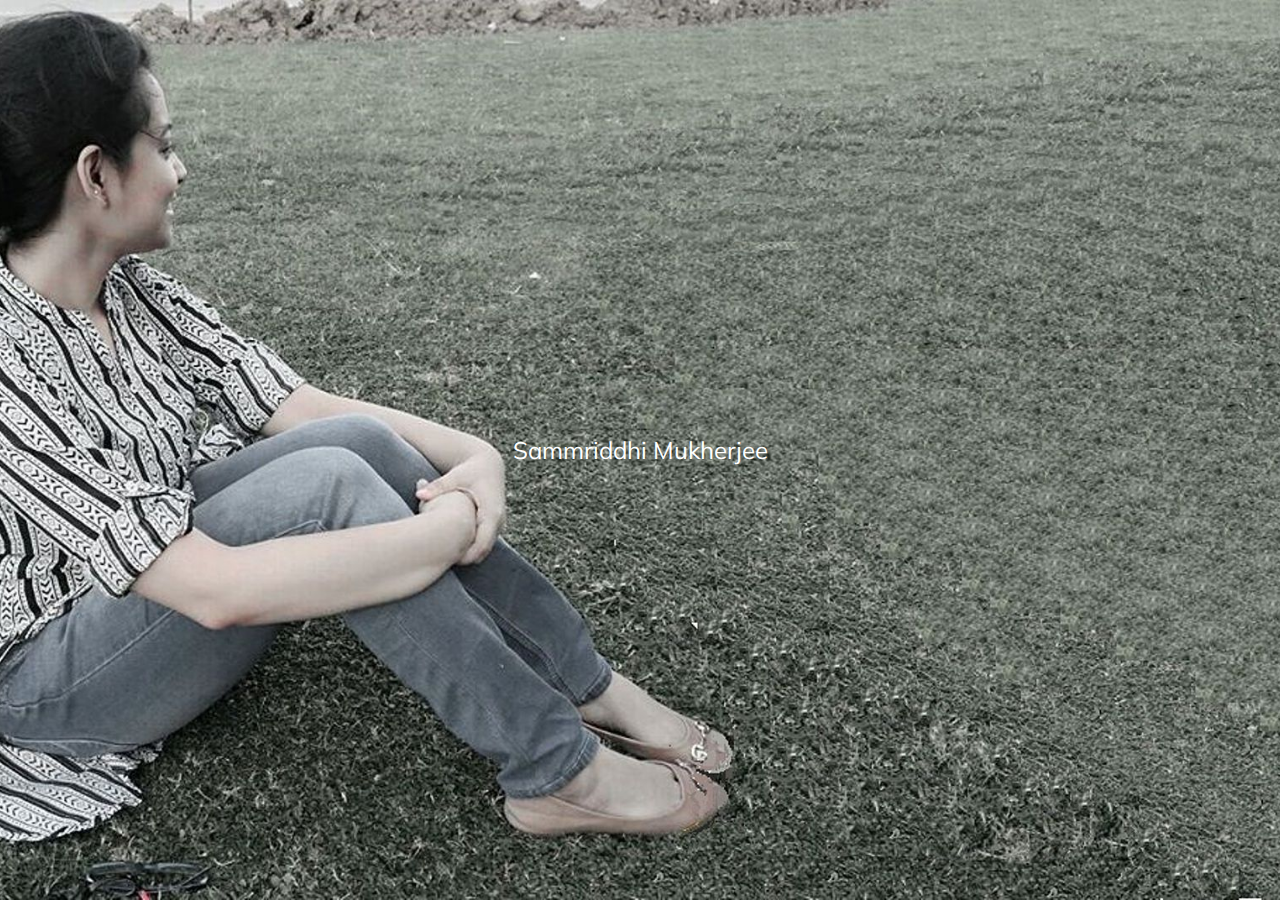
==== index.html @ 78b0314d "Update index.html" ====
<html>
<head>
  <title>Sammriddhi Mukherjee</title>
  <meta name="viewport" content="width=device-width, initial-scale=1.0">
  <link href="https://fonts.googleapis.com/css?family=Muli:900" rel="stylesheet">
  <style>
    @media only screen and (max-width: 500px) {
    body {
         background: url(bgm.jpg) center no-repeat fixed !important;
         background-size:  cover !important;
         }
    .container{margin:0 auto !important;}
    }
    body{
         display:flex;
         margin:0;
         padding:0;
         font-family: 'Muli', sans-serif;
         background: url(bgd.jpg) center no-repeat fixed;
         background-size: cover;

         color:white;
         font-size:1.5em;
     }
    .container{
         padding:10px;
         margin:auto auto;
']
    }
  </style>
 </head>
<body>
  <div class="container">
    Sammriddhi Mukherjee
  </div>
</body>
</html>
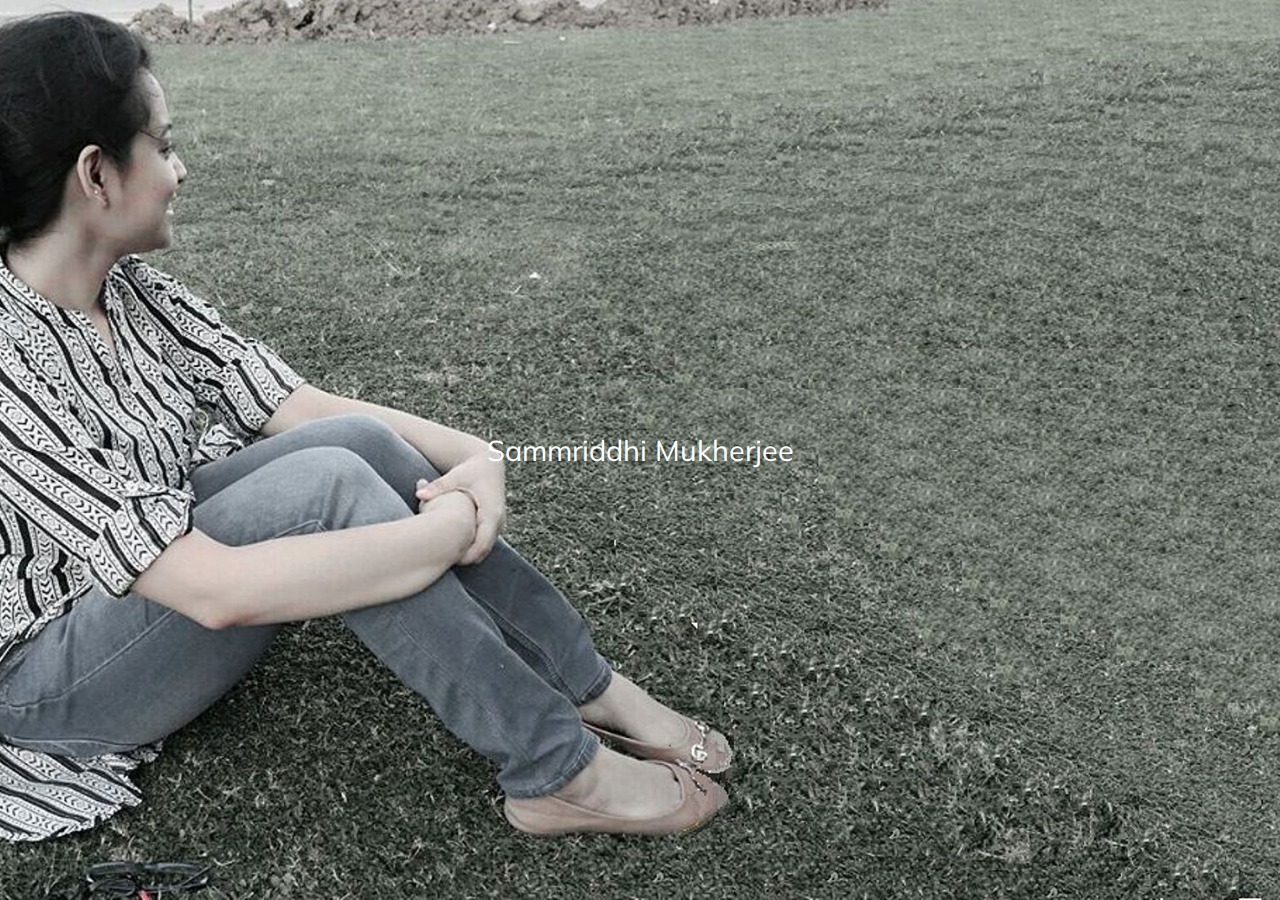
==== commit 15ddc7b1: "Update index.html" ====
--- a/index.html
+++ b/index.html
@@ -20,7 +20,7 @@
          background-size: cover;
 
          color:white;
-         font-size:1.5em;
+         font-size:1.8em;
      }
     .container{
          padding:10px;
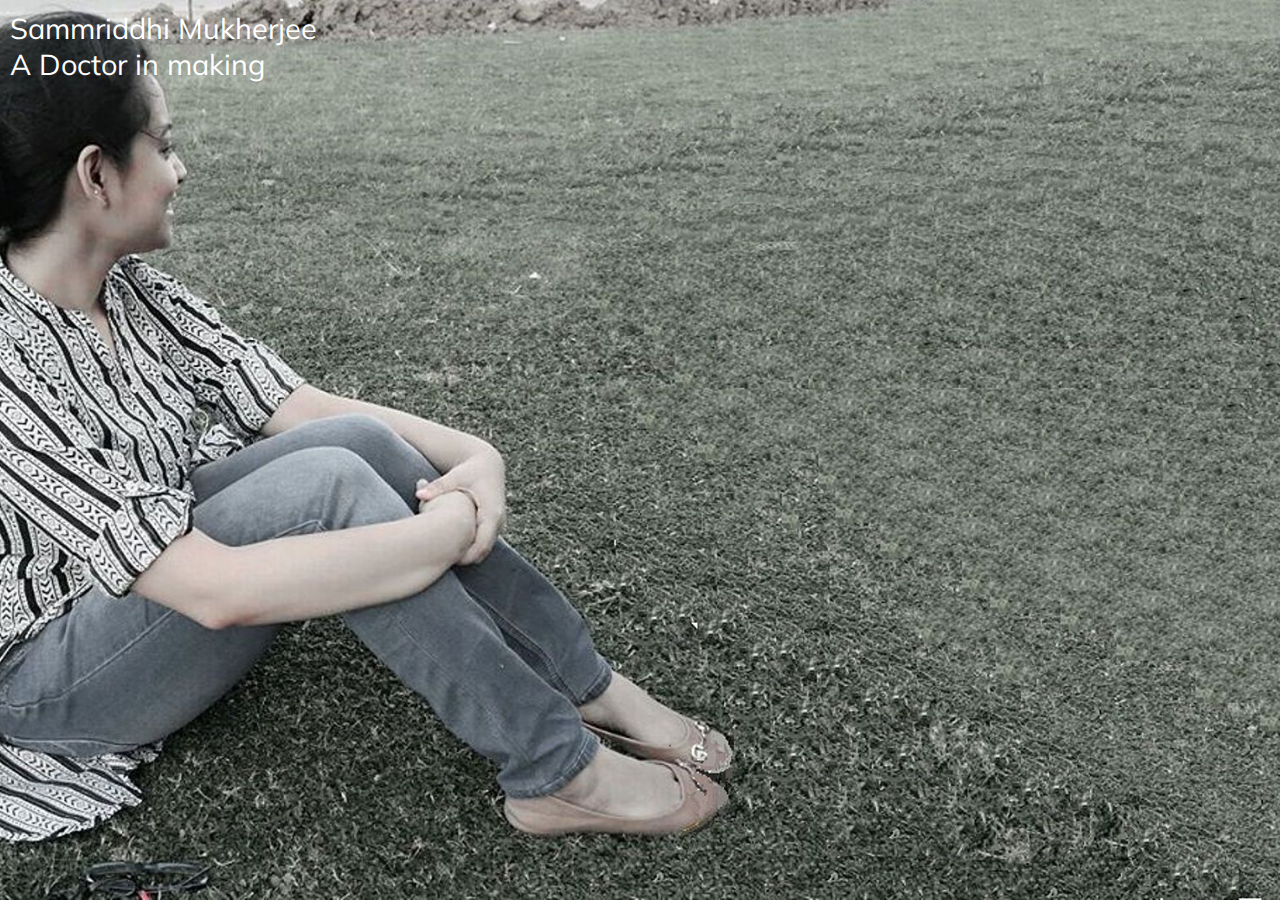
==== commit 59757395: "Update index.html" ====
--- a/index.html
+++ b/index.html
@@ -1,37 +1,43 @@
+<!DOCTYPE html>
 <html>
 <head>
-  <title>Sammriddhi Mukherjee</title>
-  <meta name="viewport" content="width=device-width, initial-scale=1.0">
-  <link href="https://fonts.googleapis.com/css?family=Muli:900" rel="stylesheet">
-  <style>
-    @media only screen and (max-width: 500px) {
-    body {
-         background: url(bgm.jpg) center no-repeat fixed !important;
-         background-size:  cover !important;
-         }
-    .container{margin:0 auto !important;}
-    }
-    body{
-         display:flex;
-         margin:0;
-         padding:0;
-         font-family: 'Muli', sans-serif;
-         background: url(bgd.jpg) center no-repeat fixed;
-         background-size: cover;
-
-         color:white;
-         font-size:1.8em;
-     }
-    .container{
-         padding:10px;
-         margin:auto auto;
-']
-    }
-  </style>
- </head>
+	<title>Sammriddhi Mukherjee</title>
+	<meta content="width=device-width, initial-scale=1.0" name="viewport">
+	<link href="https://fonts.googleapis.com/css?family=Muli:900" rel="stylesheet">
+	<style>
+	         @media only screen and (max-width: 500px) {
+	         body {
+	              background: url(bgm.jpg) center no-repeat fixed !important;
+	              background-size:  cover !important;
+	              }
+	         .container{margin:0 auto !important;}
+	         }
+	         body{
+	              height:100%;
+	              width:100%;
+	              margin:0;
+	              padding:0;
+	              font-family: 'Muli', sans-serif;
+	              background: url(bgd.jpg) center no-repeat fixed;
+	              background-size: cover;
+	              color:white;
+	              font-size:1.8em;
+	          }
+	         .container{
+	              display:flex;
+	              flex-direction:column;
+	              padding:10px;
+	              margin:auto;
+	          }
+	</style>
+</head>
 <body>
-  <div class="container">
-    Sammriddhi Mukherjee
-  </div>
+	<div class="container">
+		<div id="name">
+			Sammriddhi Mukherjee
+		</div>
+		<div id="bio">A Doctor in making</div>
+		<div id="links"></div>
+	</div>
 </body>
 </html>
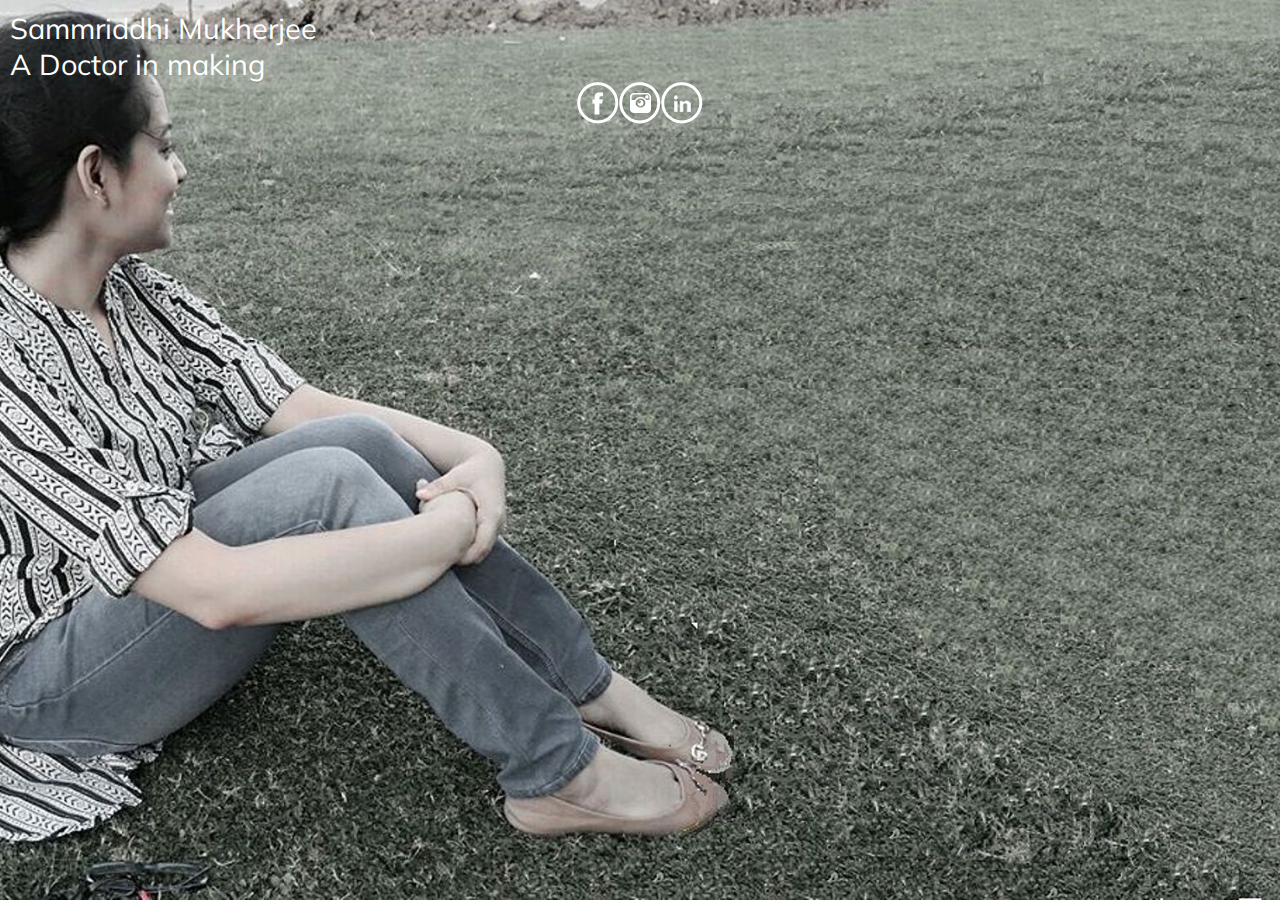
==== commit 9859c30c: "Update index.html" ====
--- a/index.html
+++ b/index.html
@@ -29,7 +29,53 @@
 	              padding:10px;
 	              margin:auto;
 	          }
-	</style>
+		#link {
+    display: flex;
+    flex-flow: row wrap;
+    flex-basis: auto;
+    align-self: auto;
+    justify-content: center;
+    margin: 0;
+    padding: 0;
+}
+#link li{
+    list-style: none;
+    background-image: url([data-uri])!important;
+    background-repeat: no-repeat;
+    float:right;
+    display: block;
+}
+#facebook {
+    width: 42px;
+    height: 42px;
+    background-position: -5px -5px
+}
+#instagram {
+    width: 42px;
+    height: 42px;
+    background-position: -317px -5px
+}
+#linkedin {
+    width: 42px;
+    height: 42px;
+    background-position: -421px -5px
+}
+#facebook:hover {
+    width: 42px;
+    height: 42px;
+    background-position: -57px -5px
+}
+#instagram:hover {
+    width: 42px;
+    height: 42px;
+    background-position: -369px -5px
+}
+#linkedin:hover {
+    width: 42px;
+    height: 42px;
+    background-position: -473px -5px
+}
+</style>
 </head>
 <body>
 	<div class="container">
@@ -37,7 +83,13 @@
 			Sammriddhi Mukherjee
 		</div>
 		<div id="bio">A Doctor in making</div>
-		<div id="links"></div>
+		<div id="links">
+	  		<ul id="link">
+				<a href="https://www.facebook.com/sammriddhi.mukherjee" target="_blank"><li id="facebook"></li></a>
+				<a href="https://www.instagram.com/sammriddhimukherjee/" target="_blank"><li id="instagram"></li></a>
+				<a href="https://in.linkedin.com/in/sammriddhi-mukherjee-306992135" target="_blank"><li id="linkedin"></li></a>
+			</ul>
+		</div>
 	</div>
 </body>
 </html>
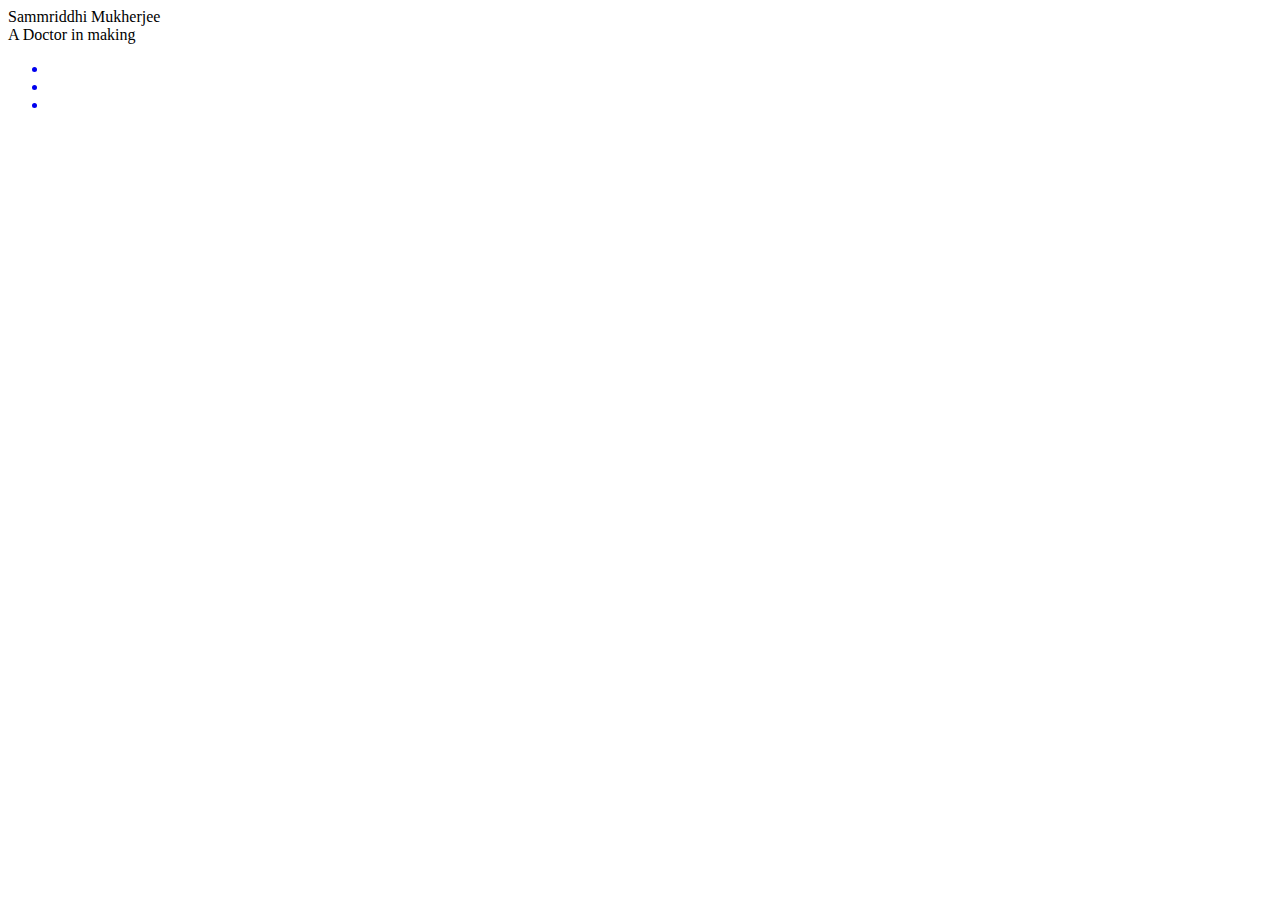
==== commit b361060a: "Update index.html" ====
--- a/index.html
+++ b/index.html
@@ -4,78 +4,7 @@
 	<title>Sammriddhi Mukherjee</title>
 	<meta content="width=device-width, initial-scale=1.0" name="viewport">
 	<link href="https://fonts.googleapis.com/css?family=Muli:900" rel="stylesheet">
-	<style>
-	         @media only screen and (max-width: 500px) {
-	         body {
-	              background: url(bgm.jpg) center no-repeat fixed !important;
-	              background-size:  cover !important;
-	              }
-	         .container{margin:0 auto !important;}
-	         }
-	         body{
-	              height:100%;
-	              width:100%;
-	              margin:0;
-	              padding:0;
-	              font-family: 'Muli', sans-serif;
-	              background: url(bgd.jpg) center no-repeat fixed;
-	              background-size: cover;
-	              color:white;
-	              font-size:1.8em;
-	          }
-	         .container{
-	              display:flex;
-	              flex-direction:column;
-	              padding:10px;
-	              margin:auto;
-	          }
-		#link {
-    display: flex;
-    flex-flow: row wrap;
-    flex-basis: auto;
-    align-self: auto;
-    justify-content: center;
-    margin: 0;
-    padding: 0;
-}
-#link li{
-    list-style: none;
-    background-image: url([data-uri])!important;
-    background-repeat: no-repeat;
-    float:right;
-    display: block;
-}
-#facebook {
-    width: 42px;
-    height: 42px;
-    background-position: -5px -5px
-}
-#instagram {
-    width: 42px;
-    height: 42px;
-    background-position: -317px -5px
-}
-#linkedin {
-    width: 42px;
-    height: 42px;
-    background-position: -421px -5px
-}
-#facebook:hover {
-    width: 42px;
-    height: 42px;
-    background-position: -57px -5px
-}
-#instagram:hover {
-    width: 42px;
-    height: 42px;
-    background-position: -369px -5px
-}
-#linkedin:hover {
-    width: 42px;
-    height: 42px;
-    background-position: -473px -5px
-}
-</style>
+	
 </head>
 <body>
 	<div class="container">
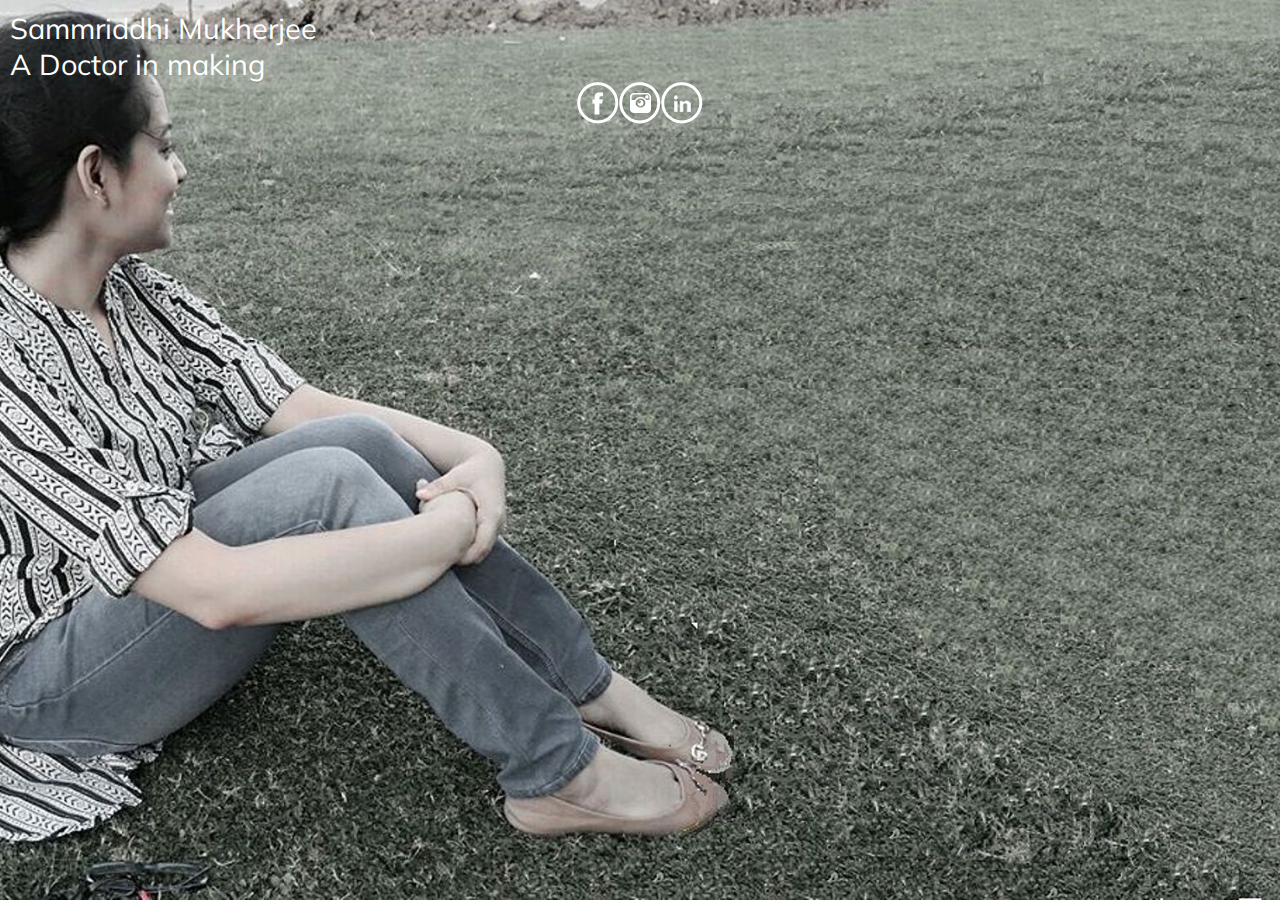
==== commit 3ebc68f2: "Update index.html" ====
--- a/index.html
+++ b/index.html
@@ -3,7 +3,8 @@
 <head>
 	<title>Sammriddhi Mukherjee</title>
 	<meta content="width=device-width, initial-scale=1.0" name="viewport">
-	<link href="https://fonts.googleapis.com/css?family=Muli:900" rel="stylesheet">
+	<link href="https://fonts.googleapis.com/css?family=Muli:900" rel="stylesheet"/>
+	<link rel="stylesheet" type="text/css" href="style.css" />
 	
 </head>
 <body>
--- a/style.css
+++ b/style.css
@@ -0,0 +1,70 @@
+@media only screen and (max-width: 500px) {
+	         body {
+	              background: url(bgm.jpg) center no-repeat fixed !important;
+	              background-size:  cover !important;
+	              }
+	         .container{margin:0 auto !important;}
+	         }
+	         body{
+	              height:100%;
+	              width:100%;
+	              margin:0;
+	              padding:0;
+	              font-family: 'Muli', sans-serif;
+	              background: url(bgd.jpg) center no-repeat fixed;
+	              background-size: cover;
+	              color:white;
+	              font-size:1.8em;
+	          }
+	         .container{
+	              display:flex;
+	              flex-direction:column;
+	              padding:10px;
+	              margin:auto;
+	          }
+		#link {
+    display: flex;
+    flex-flow: row wrap;
+    flex-basis: auto;
+    align-self: auto;
+    justify-content: center;
+    margin: 0;
+    padding: 0;
+}
+#link li{
+    list-style: none;
+    background-image: url([data-uri])!important;
+    background-repeat: no-repeat;
+    float:right;
+    display: block;
+}
+#facebook {
+    width: 42px;
+    height: 42px;
+    background-position: -5px -5px
+}
+#instagram {
+    width: 42px;
+    height: 42px;
+    background-position: -317px -5px
+}
+#linkedin {
+    width: 42px;
+    height: 42px;
+    background-position: -421px -5px
+}
+#facebook:hover {
+    width: 42px;
+    height: 42px;
+    background-position: -57px -5px
+}
+#instagram:hover {
+    width: 42px;
+    height: 42px;
+    background-position: -369px -5px
+}
+#linkedin:hover {
+    width: 42px;
+    height: 42px;
+    background-position: -473px -5px
+}
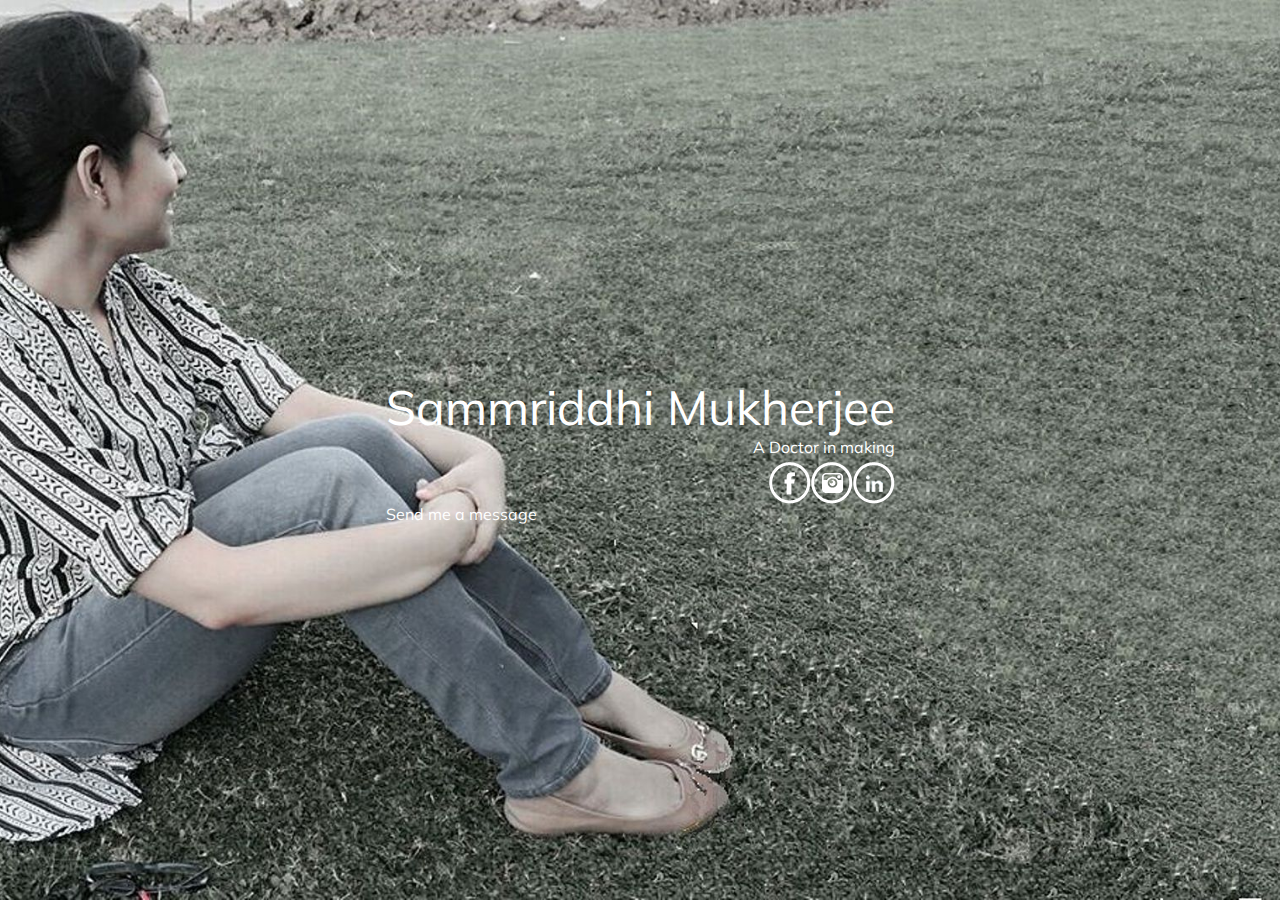
==== commit 12fd7a13: "Update index.html" ====
--- a/index.html
+++ b/index.html
@@ -20,6 +20,7 @@
 				<a href="https://in.linkedin.com/in/sammriddhi-mukherjee-306992135" target="_blank"><li id="linkedin"></li></a>
 			</ul>
 		</div>
+		<div id="send_me_a_message">Send me a message</div>
 	</div>
 </body>
 </html>
--- a/style.css
+++ b/style.css
@@ -1,33 +1,31 @@
-@media only screen and (max-width: 500px) {
-	         body {
-	              background: url(bgm.jpg) center no-repeat fixed !important;
-	              background-size:  cover !important;
-	              }
-	         .container{margin:0 auto !important;}
-	         }
-	         body{
-	              height:100%;
-	              width:100%;
-	              margin:0;
-	              padding:0;
-	              font-family: 'Muli', sans-serif;
-	              background: url(bgd.jpg) center no-repeat fixed;
-	              background-size: cover;
-	              color:white;
-	              font-size:1.8em;
-	          }
-	         .container{
-	              display:flex;
-	              flex-direction:column;
-	              padding:10px;
-	              margin:auto;
-	          }
-		#link {
+html,body{
+	height:100%;
+	width:100%;
+	margin:0;
+	padding:0;
+}
+body{
+    font-family: 'Muli', sans-serif;
+    background: url(bgd.jpg) center no-repeat fixed;
+    background-size: cover;
+    color:white;
+	display:flex;
+   }
+.container{
+           display:flex;
+           flex-direction:column;
+           padding:10px;
+           margin:auto;
+}
+#name{font-size:3em;text-align:right;}
+#bio{font-size:1em;text-align:right;}
+div #link{padding-top:5px;}
+#link {
     display: flex;
     flex-flow: row wrap;
     flex-basis: auto;
     align-self: auto;
-    justify-content: center;
+    justify-content: flex-end;
     margin: 0;
     padding: 0;
 }
@@ -68,3 +66,13 @@
     height: 42px;
     background-position: -473px -5px
 }
+@media only screen and (max-width: 500px) {
+	body {
+	      background: url(bgm.jpg) center no-repeat fixed !important;
+	      background-size:  cover !important;
+	     }
+	.container{margin:0 auto !important;}
+	#name{font-size:3em;text-align:right;}
+	#bio{font-size:1em;text-align:right;}
+	div #link{padding-top:5px;}
+}
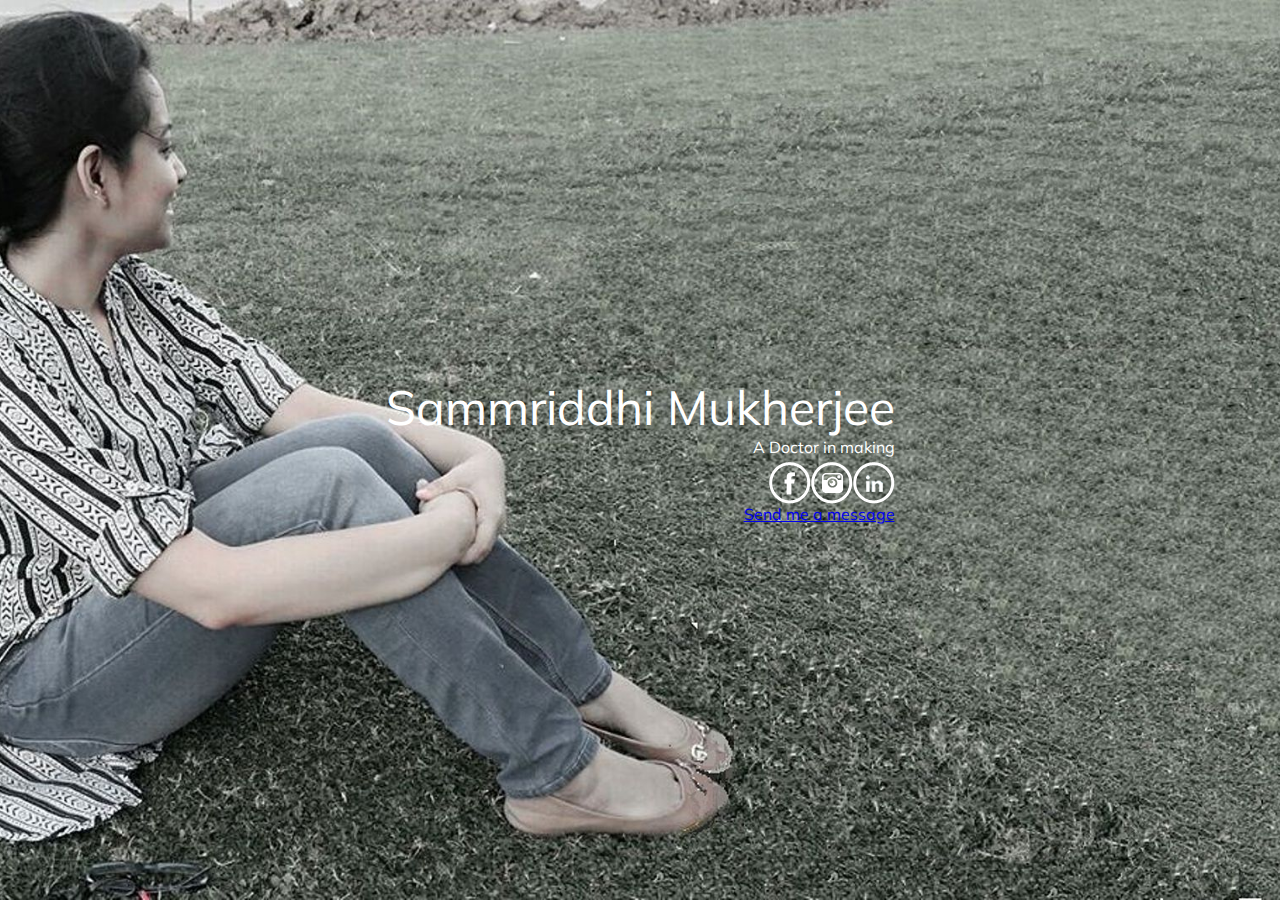
==== commit c678bf4e: "Update index.html" ====
--- a/index.html
+++ b/index.html
@@ -20,7 +20,7 @@
 				<a href="https://in.linkedin.com/in/sammriddhi-mukherjee-306992135" target="_blank"><li id="linkedin"></li></a>
 			</ul>
 		</div>
-		<div id="send_me_a_message">Send me a message</div>
+		<div id="send_me_a_message"><a href="message.html">Send me a message</a></div>
 	</div>
 </body>
 </html>
--- a/style.css
+++ b/style.css
@@ -20,6 +20,7 @@
 #name{font-size:3em;text-align:right;}
 #bio{font-size:1em;text-align:right;}
 div #link{padding-top:5px;}
+#send_me_a_message{font-size:1em;text-align:right;}
 #link {
     display: flex;
     flex-flow: row wrap;
@@ -75,4 +76,5 @@
 	#name{font-size:3em;text-align:right;}
 	#bio{font-size:1em;text-align:right;}
 	div #link{padding-top:5px;}
+	div #send_me_a_message{padding-top:5px;}
 }
